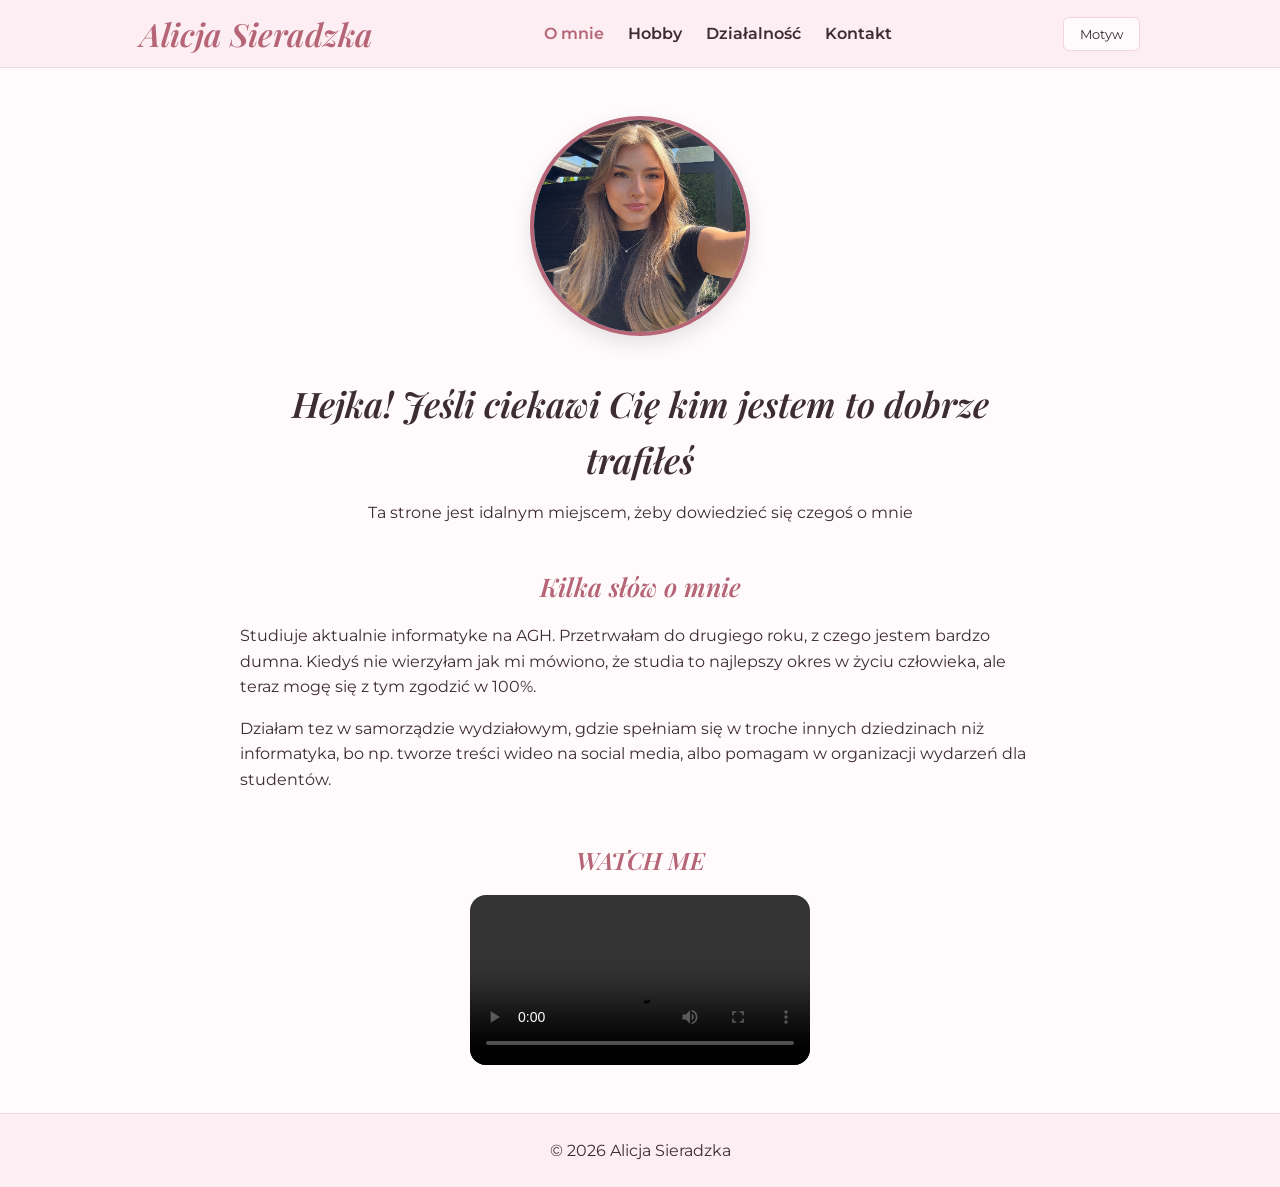
==== index.html @ 8c289a67 "Add files via upload" ====
<!DOCTYPE html>
<html lang="pl">
    <head>
        <meta charset="UTF-8">
        <meta name="viewport" content="width=device-width, initial-scale=1.0">
        <title>Moje porfolio</title>
        <link href="https://fonts.googleapis.com/css2?family=Montserrat:wght@400;600&family=Playfair+Display:ital,wght@0,600;1,600&display=swap" rel="stylesheet">
        <link rel="stylesheet" href="styl.css">
    </head>
    <body>

        <header class="site-header">
            <div class="container header-inner">
                <h1 class="logo"> Alicja Sieradzka</h1>

                <button id="menu-toggle" class="menu-btn" aria-label="Menu">
                    <span></span>
                    <span></span>
                    <span></span>
                </button>

                <nav id="nav-menu">
                    <ul class="nav-list">
                        <li><a href="index.html" class="active">O mnie</a> </li>
                        <li><a href="galety.html">Hobby</a> </li>
                        <li><a href="cv.html">Działalność</a> </li>
                        <li><a href="contact.html">Kontakt</a> </li>
                    </ul>
                </nav>
                <button id="theme-toggle" class="btn-secondary">Motyw</button>
            </div>
        </header>

        <main class="container">

            <section class="profile-photo-section">
                <img src="IMG_9355.jpg" alt="Zdjęcie profilowe" class="profile-img">
            </section>

            <section class="hero">
                <h2>Hejka! Jeśli ciekawi Cię kim jestem to dobrze trafiłeś</h2>
                <p>Ta strone jest idalnym miejscem, żeby dowiedzieć się czegoś o mnie</p>
                
            </section>

            <section class="about-me">
                <article class="card">
                    <h3>Kilka słów o mnie</h3>
                    <p>
                        Studiuje aktualnie informatyke na AGH. Przetrwałam do drugiego roku, z czego jestem bardzo dumna. Kiedyś nie wierzyłam jak mi mówiono, że studia to najlepszy okres w życiu człowieka, ale teraz mogę się z tym zgodzić w 100%.
                    </p>
                    <p>
                        Działam tez w samorządzie wydziałowym, gdzie spełniam się w troche innych dziedzinach niż informatyka, bo np. tworze treści wideo na social media, albo pomagam w organizacji wydarzeń dla studentów.
                    </p>
                </article>
            </section>

            <section class="reel-section">
                <h2>WATCH ME</h2>
                <div class="reel-container">
                    <video controls>
                        <source src="media/rolka.MP4" type="video/mp4">
                        Ups
                    </video>
                </div>
            </section>
        </main>

        <footer class="site-footer">
            <div class="container">
                <p>&copy; 2026 Alicja Sieradzka</p>
            </div>
        </footer>

        <script src="ss.js"></script>
    </body>
</html>
---- styl.css ----
:root {
    --bg-color: #fffafb;       /* Bardzo jasne, ciepłe tło całej strony (prawie białe z nutą różu) */
    --card-bg: #fceef2;        /* Pudrowy róż na wszystkie karty! */
    --text-color: #3d2c33;     /* Ciemny, elegancki brązowo-śliwkowy tekst (świetny kontrast do różu) */
    --accent-color: #b56576;   /* Ciemniejszy, brudny róż do nagłówków, ramek i linków */
    --border-color: #f3d5dd;   /* Delikatna różowa ramka wokół kart */
}


body.dark-mode {
    --bg-color: #1f161a;       /* Bardzo ciemne tło */
    --card-bg: #2e2026;        /* Ciemny przydymiony róż/bordo na karty w trybie nocnym */
    --text-color: #fceef2;     /* Jasnoróżowy, czytelny tekst */
    --accent-color: #e5989b;   /* Pudrowo-różowe akcenty */
    --border-color: #4a333d;   /* Ciemniejsza ramka */
}

* {
    box-sizing: border-box;
    margin: 0;
    padding: 0;
}

body {
    font-family: 'Montserrat', sans-serif;
    background-color: var(--bg-color);
    color: var(--text-color);
    line-height: 1.6;
    display: flex;
    flex-direction: column;
    min-height: 100vh;
    transition: background-color 0.3s, color 0.3s;

}

h1, h2, h3, .logo {
    font-family: 'Playfair Display', serif;
    font-style: italic;
    font-weight: 600;
}

.container {
    width: 90%;
    max-width: 1000px;
    margin: 0 auto;
}

.site-header {
    background-color: var(--card-bg);
    border-bottom: 1px solid var(--border-color);
    padding: 0.5rem 0;
    width: 100%;
}

.header-inner {
    display: flex;
    justify-content: space-between;
    align-items: center;
    flex-wrap: wrap;
    gap: 1rem;
}

.menu-btn {
    display: none;
    background-color: var(--bg-color);
    border: none;
    cursor: pointer;
    flex-direction:  column;
    justify-content: space-between;
    width: 28px;
    height: 20px;
    padding: 0;
}

.menu-btn span {
    display: block;
    width: 100%;
    height: 3px;
    background-color: var(--accent-color);
    border-radius: 2px;
    transition: 0.3s;
}

.logo {
    font-size: 2rem;
    color: var(--accent-color);
}

.nav-list {
    display: flex;
    list-style: none;
    gap: 1.5rem;
}

.nav-list a {
    text-decoration: none;
    color: var(--text-color);
    font-weight: 600;
}

.nac-list a:hover, .nav-list a.active {
    color: var(--accent-color);
}

.btn-secondary {
    background-color: var(--bg-color);
    border: 1px solid var(--border-color);
    color: var(--text-color);
    padding: 0.5rem 1rem;
    border-radius: 6px;
    cursor: pointer;
    font-family: 'Montserrat', sans-serif;
}

/*HOMEE*/

.profile-photo-section {
    margin-top: 3rem;
    text-align: center;
    margin-bottom: 2rem;
}


.profile-img {
    width: 220px;
    height: 220px;
    object-fit: cover; 
    border-radius: 50%; 
    border: 4px solid var(--accent-color);
    box-shadow: 0 8px 20px rgba(0, 0, 0, 0.1);
}


.hero {
    text-align: center;
    max-width: 750px;
    margin: 0 auto 2.5rem auto;
}

.hero h2 {
    font-size: 2.2rem;
    margin-bottom: 0.75rem;
}

/* sekcja o mnie*/
.about-me {
    max-width: 800px;
    margin: 0 auto;
}

.about-me h3 {
    text-align: center;
    font-size: 1.6rem;
    margin-bottom: 1rem;
    color: var(--accent-color);
}


.about-me p + p {
    margin-top: 1rem;
}

/*stopka */
.site-footer {
    text-align: center;
    padding: 1.5rem 0;
    background-color: var(--card-bg);
    border-top: 1px solid var(--border-color);
    margin-top: auto;
}

/*rolka*/
.reel-section {
    text-align: center;
    margin: 3rem auto;
    max-width: 400px;
}

.reel-section h2 {
    margin-bottom: 1rem;
    font-size: 1.5rem;
    color: var(--accent-color);
}

.reel-container {
    max-width: 340px;
    margin: 0 auto;
}

.reel-container video {
    width: 100%;
    max-height: 75vh;
    border-radius: 16px;
    display: block;
}


@media (max-width: 768px) {
    .menu-btn {
        display: flex;
    }

    #nav-menu {
        display: none;
        width: 100%;
        order: 3;
    }

    #nav-menu.active {
        display: block;
    }

    .header-inner {
        flex-wrap: wrap;
    }

    .nav-list {
        flex-direction: column;
        align-items: center;
        gap: 0.5rem;
        padding: 1rem 0;
        background-color: var(--bg-color);
        border: 1px solid var(--border-color);
        border-radius: 8px;
    }

    .nav-list a {
        width: 100%;
        text-align: center;
        padding: 0.6rem;
    }
}









/* GALERIA HOBBY*/
.header-section-galery {
    margin-bottom: 1rem;
    text-align: center;
}

.gallery-grid {
    display: grid;
    grid-template-columns: repeat(3, 1fr);
    gap: 1.5rem;
}

.hobby {
    background-color: var(--card-bg);
    border: 1px solid var(--border-color);
    border-radius: 12px;
    padding: 1rem;
    box-shadow: 0 4px 12px rgba(0, 0, 0, 0.05);
    display: flex;
    flex-direction: column;
    gap: 0.75rem;
    margin-bottom: 1rem;
}

.hobby img {
    width: 100%;
    aspect-ratio: 1 / 1;
    object-fit: cover;
    border-radius: 8px;
    display: block;
}

@media (max-width: 800px) {
    .gallery-grid {
        grid-template-columns: repeat(2,1fr);
    }
}

@media (max-width: 500px) {
    .gallery-grid {
        grid-template-columns: 1fr;
    }
}












/*CV */

.cv-table-section {
    max-width: 900px;
    margin: 2.5rem auto;
}

.cv-table-section h2 {
    font-size: 2rem;
    margin-bottom: 2rem;
    margin-top: 1rem;
    color: var(--text-color);
    text-align: center;
}

.classic-table {
    width: 100%;
    border-collapse: collapse;
    background-color: var(--card-bg);
    border-radius: 8px;
    overflow: hidden;
    border: 1px solid var(--border-color);
    font-size: 0.95rem;
}

.classic-table th {
    background-color: var(--accent-color);
    color: var(--bg-color);
    text-align: left;
    padding: 1rem;
    font-weight: 600;
}

.classic-table td {
    padding: 1rem;
    border-bottom: 1px solid var(--border-color);
    
}

.classic-table tbody tr:last-child td {
    border-bottom: none;
}

.classic-table tbody tr:hover {
    background-color: rgba(181, 101, 118, 0.05);
}











/*KONTACT*/

.contact-section {
    max-width: 600px;
    margin: 2rem auto;
    background-color: var(--card-bg);
    padding: 2.5rem;
    border-radius: 12px;
    border: 1px solid var(--border-color);
    box-shadow: 0 4px 12px rgba(181, 101, 118, 0.08);
}

.contact-section h2 {
    font-size: 2rem;
    margin-bottom: 0.5rem;
    color: var(--accent-color);
    text-align: center;
}

.contact-section > p {
    text-align: center;
    margin-bottom: 2rem;
    font-size: 0.95rem;
}

.form-group {
    margin-bottom: 1.25rem;
    display: flex;
    flex-direction: column;
    gap: 0.4rem;
}

.form-group label {
    font-weight: 600;
    font-size: 0.9rem;
    color: var(--text-color);
}

.form-group input, 
.form-group select, 
.form-group textarea {
    width: 100%;
    padding: 0.75rem 1rem;
    border: 1px solid var(--border-color);
    border-radius: 8px;
    background-color: var(--bg-color);
    color: var(--text-color);
    font-family: 'Montserrat', sans-serif;
    font-size: 0.95rem;
    transition: border-color 0.2s;
}


.form-group input:focus, 
.form-group select:focus, 
.form-group textarea:focus {
    outline: none;
    border-color: var(--accent-color);
}

.submit-btn {
    width: 100%;
    padding: 0.85rem;
    background-color: var(--accent-color);
    color: #ffffff;
    border: none;
    border-radius: 8px;
    font-family: 'Montserrat', sans-serif;
    font-weight: 600;
    font-size: 1rem;
    cursor: pointer;
    transition: opacity 0.2s;
    margin-top: 0.5rem;
}

.submit-btn:hover {
    opacity: 0.7;
}
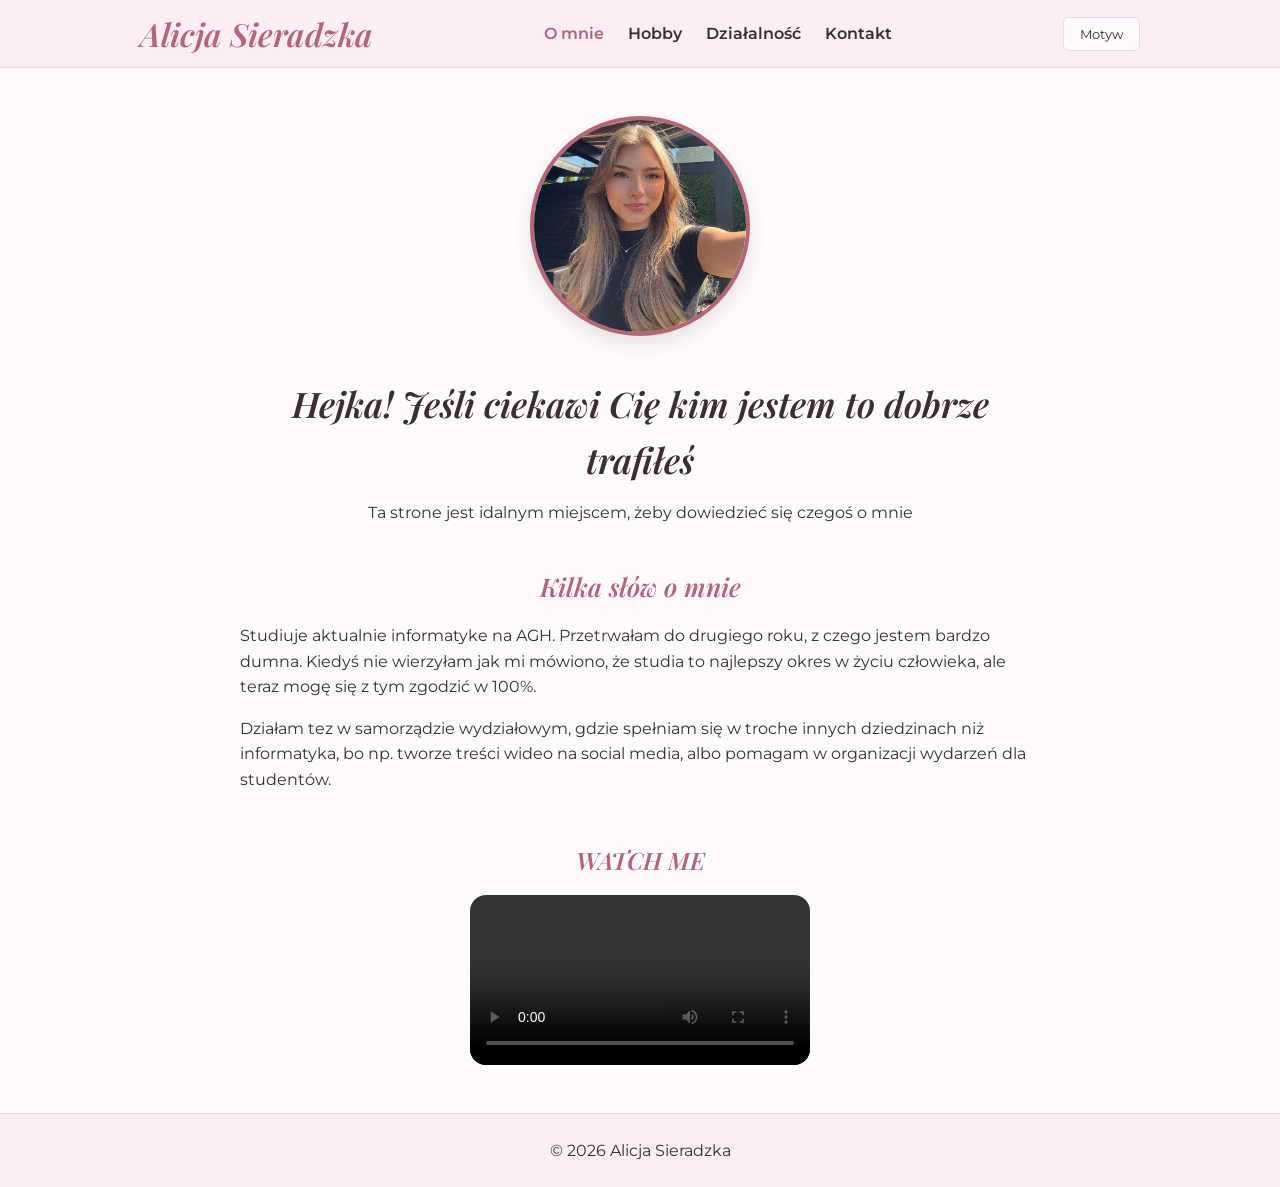
==== commit c765ed6b: "Update index.html" ====
--- a/index.html
+++ b/index.html
@@ -59,7 +59,7 @@
                 <h2>WATCH ME</h2>
                 <div class="reel-container">
                     <video controls>
-                        <source src="media/rolka.MP4" type="video/mp4">
+                        <source src="media/rolka.mov" type="video/mp4">
                         Ups
                     </video>
                 </div>
@@ -74,4 +74,4 @@
 
         <script src="ss.js"></script>
     </body>
-</html>+</html>
